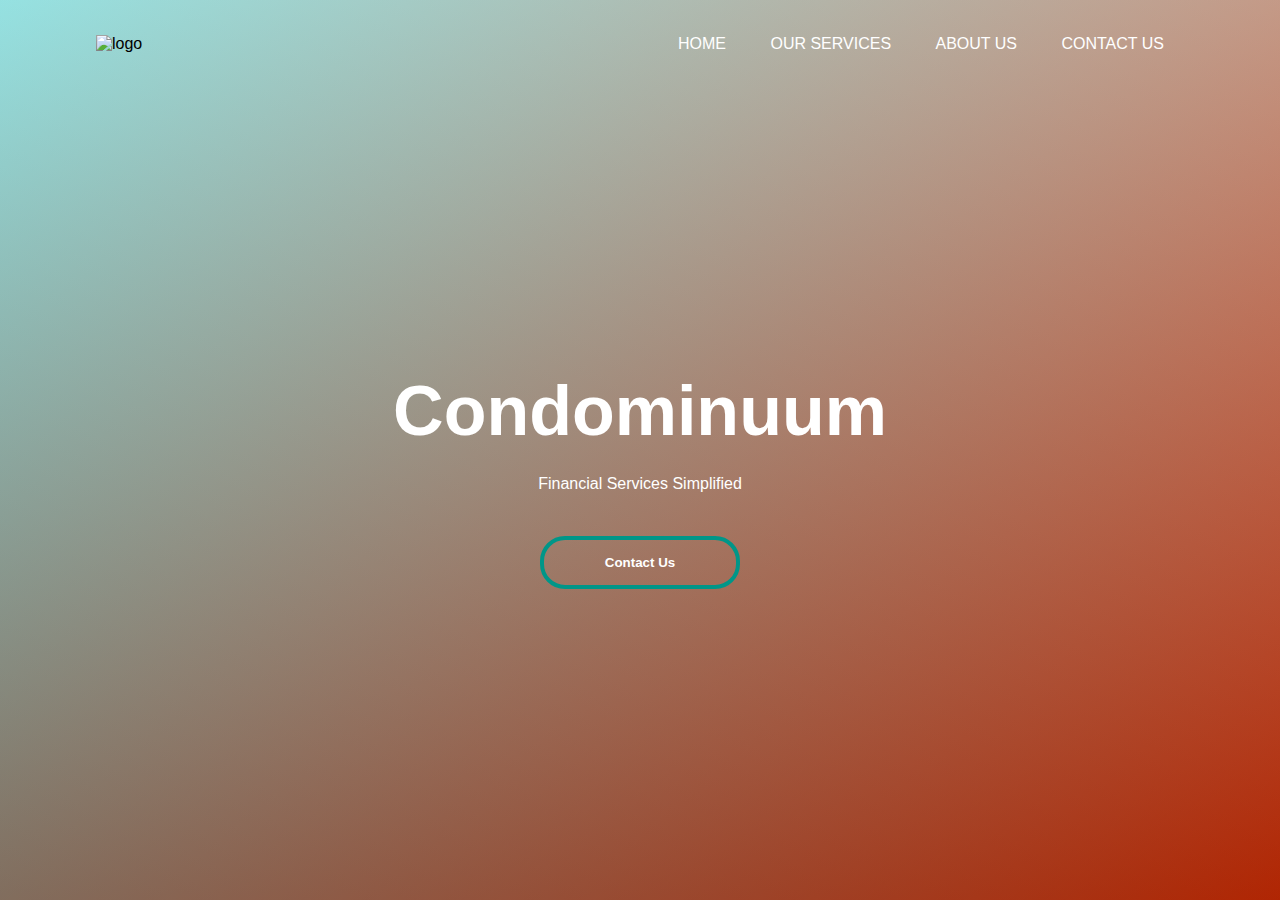
==== index.html @ 296e799b "Add files via upload" ====
<!DOCTYPE html>
<html lang="en">
<head>
    <meta charset="UTF-8">
    <meta name="viewport" content="width=device-width, initial-scale=1.0">
    <title>Condominuum</title>
    <link rel="stylesheet" href="style.css">
</head>
<body>
    <!--Below container is for background-->
    <div class="banner">

        <!--Below container is for navigation bar-->
        <div class="navbar">
            <img src="Logo small transparent 01.png" alt="logo" width="25%" height="25%">
            <Ul>
            <li><a href="./index.html">Home</a></li>
            <li><a href="./Our Services.html">Our Services</a></li>
            <!-- <li><a href="./Book A Meeting.html">Book A Meeting</a></li> -->
            <li><a href="./About Us.html">About us</a></li>
            <li><a href="./Contact Us.html">Contact us</a></li>
        </Ul>
        </div>


    <div class="content">
        <h1>Condominuum</h1>
        <p>Financial Services Simplified</p>

        <div>
            
              <a href="./Contact Us.html"><button type="button" >Contact Us</button></a>
              <!-- <a href="./Book A Meeting.html"><button type="button">Book an Meeting</button></a> -->

        </div>
    </div>

</div>

</body>
</html>
---- style.css ----
body{
    display: flex;
      justify-content: center;
      align-items: center;
      height: 100vh;
      gap: 2rem;
}


*{
    margin: 0;
    padding: 0;
    font-family: sans-serif;
}

.banner{
    width: 100%;
    height: 100vh;
    background-image: linear-gradient(rgba(237, 224, 224, 0.25), rgba(0,0,0,0.25)), url(Calgary\ skydome.PNG);
    background-repeat: no-repeat;
    background-position: center;
    background-attachment: fixed;
    background-size: cover;
    /* display: flex;
    justify-content: center;
    align-items: center;
    height: 100vh;
    gap: 2rem; */
}

.navbar{
    width: 85%;
    margin: auto;
    padding: 35px 0;
    display: flex;
    align-items: center;
    justify-content: space-between;
}

.logo{
    width: 120px;
    cursor: pointer;
}

.navbar ul li{
    list-style: none;
    display: inline-block;
    margin: 0 20px;
    position: relative;
}

.navbar ul li a{
    text-decoration: none;
    color: white;
    text-transform: uppercase;
}

.navbar ul li::after{
    content: '';
    height: 3px;
    width: 0;
    background: #009688;
    position: absolute;
    left: 0;
    bottom: -10px;
    transition: 0.5s;
}

.navbar ul li:hover:after{
    width: 100%;
}

.content{
    width: 100%;
    position: absolute;
    top: 50%;
    transform: translateY(-50%);
    text-align: center;
    color: white;
}

.content h1{
    font-size: 70px;
    margin-top: 80px;
}

.content p{
    margin: 20px auto;
    font-weight: 100;
    line-height: 25px;
}

button{
    width: 200px;
    padding: 15px 0;
    text-align: center;
    margin: 20px 10px;
    border-radius: 25px;
    font-weight: bold;
    border: 4px solid #009688;
    
    background-color: coral;
    background: transparent;
    color: white;
    cursor: pointer;
    position: relative;
    overflow: hidden;
}

span{
    background: #009688;
    height: 100%;
    width: 0;
    border-radius: 25px;
    position: absolute;
    left: 0;
    bottom: 0;
    z-index: -1;
    transition: 0.5s;
}

button:hover span{
    width: 100%;
}

button:hover{
    border: none;
}

footer {
    text-align: center;
    background-color: grey;
  }
/*   
  @media (max-width: 1250px) {
    .banner {
        flex-direction: column;
        height: 100%;
      }
  } */

  @import url('https://fonts.googleapis.com/css2?family=Noto+Sans:wght@700&family=Poppins:wght@400;500;600&display=swap');
*{
  margin: 0;
  padding: 0;
  box-sizing: border-box;
  font-family: "Poppins", sans-serif;
}
body{
  margin: 0;
  padding: 0;
  background: linear-gradient(140deg,#78e2e2, #eb3204);
  height: 100vh;
  overflow: hidden;
}
.center{
  position: absolute;
  top: 50%;
  left: 50%;
  transform: translate(-50%, -50%);
  width: 400px;
  background: white;
  border-radius: 10px;
  box-shadow: 10px 10px 15px rgba(0,0,0,0.05);
}
.center h1{
  text-align: center;
  padding: 20px 0;
  border-bottom: 1px solid silver;
}
.center form{
  padding: 0 40px;
  box-sizing: border-box;
}
form .txt_field{
  position: relative;
  border-bottom: 2px solid #adadad;
  margin: 30px 0;
}
.txt_field input{
  width: 100%;
  padding: 0 5px;
  height: 40px;
  font-size: 16px;
  border: none;
  background: none;
  outline: none;
}
.txt_field label{
  position: absolute;
  top: 50%;
  left: 5px;
  color: #adadad;
  transform: translateY(-50%);
  font-size: 16px;
  pointer-events: none;
  transition: .5s;
}
.txt_field span::before{
  content: '';
  position: absolute;
  top: 40px;
  left: 0;
  width: 0%;
  height: 2px;
  background: #2691d9;
  transition: .5s;
}
.txt_field input:focus ~ label,
.txt_field input:valid ~ label{
  top: -5px;
  color: #2691d9;
}
.txt_field input:focus ~ span::before,
.txt_field input:valid ~ span::before{
  width: 100%;
}
.pass{
  margin: -5px 0 20px 5px;
  color: #a6a6a6;
  cursor: pointer;
}
.pass:hover{
  text-decoration: underline;
}
input[type="submit"]{
  width: 100%;
  height: 50px;
  border: 1px solid;
  background: #02a7e9;
  border-radius: 25px;
  font-size: 18px;
  color: #e9f4fb;
  font-weight: 700;
  cursor: pointer;
  outline: none;
}
input[type="submit"]:hover{
  border-color: #2691d9;
  transition: .5s;
}
.homePage_link{
  margin: 30px 0;
  text-align: center;
  font-size: 14px;
  color: #666666;
}
.homePage_link a{
  color: #2691d9;
  text-decoration: none;
}
.homePage_link a:hover{
  text-decoration: underline;
}
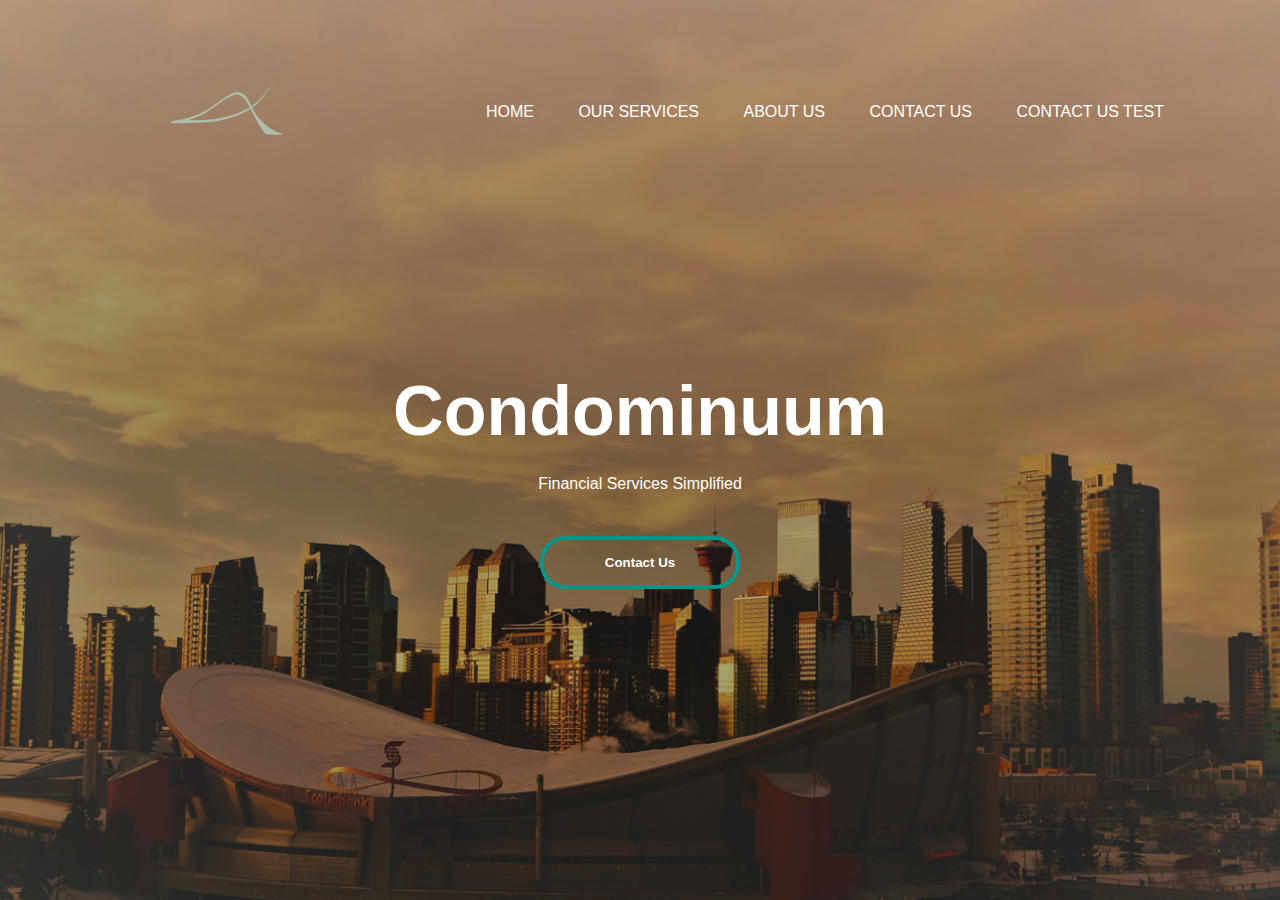
==== commit e66eb47f: "Update index with contact us test.html" ====
--- a/index.html
+++ b/index.html
@@ -19,6 +19,7 @@
             <!-- <li><a href="./Book A Meeting.html">Book A Meeting</a></li> -->
             <li><a href="./About Us.html">About us</a></li>
             <li><a href="./Contact Us.html">Contact us</a></li>
+            <li><a href="./Contact Us Test.html">Contact us Test</a></li>
         </Ul>
         </div>
 
@@ -38,4 +39,4 @@
 </div>
 
 </body>
-</html>+</html>
